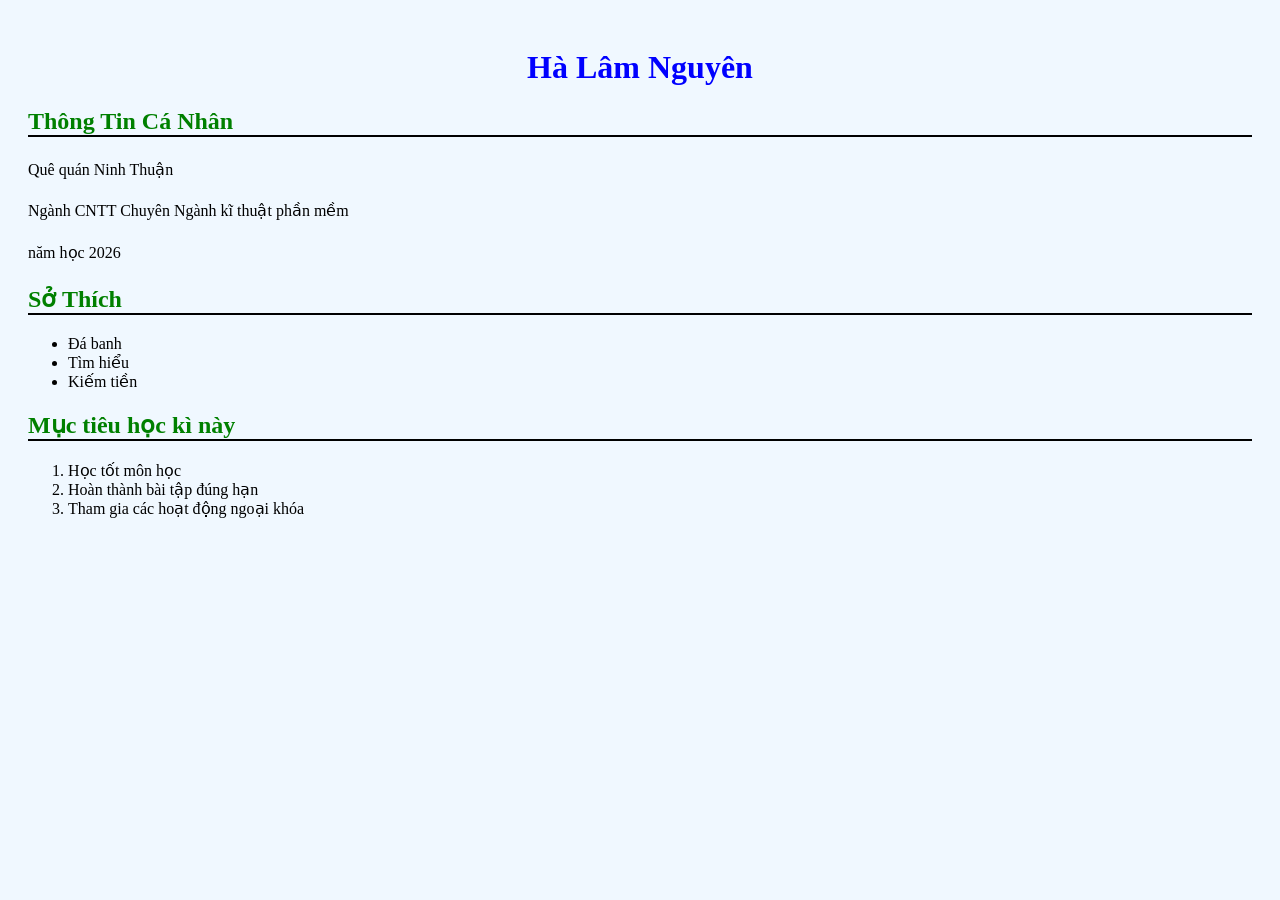
==== index.html @ e82a4b28 "buoi 1: trang gioi thieu ban than" ====
<!DOCTYPE html>
<html lang="en">
    <head>
        <meta charset="UTF-8">
        <title>Hà Lâm Nguyên</title>
        <link rel="stylesheet" href="css/style.css">
    </head>
    <body>
        <h1><strong>Hà Lâm Nguyên</strong></h1>
        <h2> Thông Tin Cá Nhân</h2>
        <p> Quê quán Ninh Thuận</p>
        <p> Ngành CNTT Chuyên Ngành kĩ thuật phần mềm</p>
        <p> năm học 2026</p>
        <h2> Sở Thích </h2>
        <ul>
            <li>Đá banh</li>
            <li>Tìm hiểu</li>
            <li>Kiếm tiền</li>
        </ul>
        <h2> Mục tiêu học kì này</h2>

        <ol>
            <li>Học tốt môn học</li>
            <li>Hoàn thành bài tập đúng hạn</li>
            <li>Tham gia các hoạt động ngoại khóa</li>
        </ol>

    </body>
</html>
---- css/style.css ----
body {
    font -family: Arial, sans-serif;
    background-color: #f0f8ff;
    padding: 20px;
}
h1 {
    color: blue;
    text-align: center;
}
h2 {
    border-bottom: 2px solid black;
    color: green;
}
p {
    line-height: 1.6;
    max-width: 700px;
}
.rechuot:hover {
    background-color: red;
}
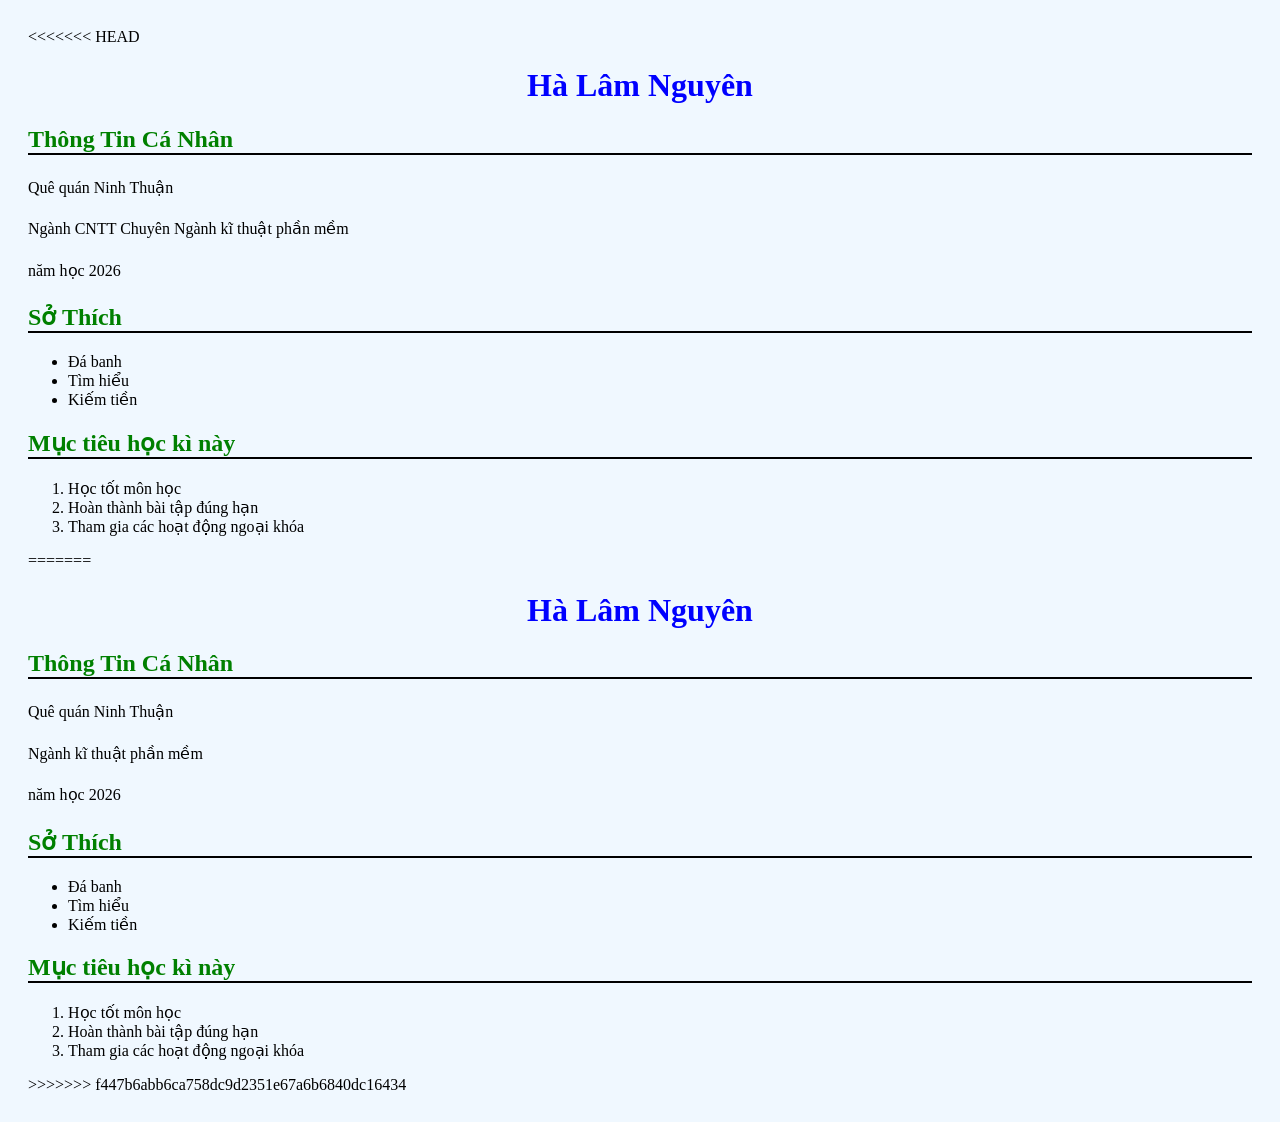
==== commit fc74afbf: "update index page" ====
--- a/index.html
+++ b/index.html
@@ -1,3 +1,4 @@
+<<<<<<< HEAD
 <!DOCTYPE html>
 <html lang="en">
     <head>
@@ -18,12 +19,38 @@
             <li>Kiếm tiền</li>
         </ul>
         <h2> Mục tiêu học kì này</h2>
-
         <ol>
             <li>Học tốt môn học</li>
             <li>Hoàn thành bài tập đúng hạn</li>
             <li>Tham gia các hoạt động ngoại khóa</li>
         </ol>
-
     </body>
+=======
+<!DOCTYPE html>
+<html lang="en">
+    <head>
+        <meta charset="UTF-8">
+        <title>Hà Lâm Nguyên</title>
+        <link rel="stylesheet" href="css/style.css">
+    </head>
+    <body>
+        <h1><strong>Hà Lâm Nguyên</strong></h1>
+        <h2> Thông Tin Cá Nhân</h2>
+        <p> Quê quán Ninh Thuận</p>
+        <p> Ngành kĩ thuật phần mềm</p>
+        <p> năm học 2026</p>
+        <h2> Sở Thích </h2>
+        <ul>
+            <li>Đá banh</li>
+            <li>Tìm hiểu</li>
+            <li>Kiếm tiền</li>
+        </ul>
+        <h2> Mục tiêu học kì này</h2>
+        <ol>
+            <li>Học tốt môn học</li>
+            <li>Hoàn thành bài tập đúng hạn</li>
+            <li>Tham gia các hoạt động ngoại khóa</li>
+        </ol>
+    </body>
+>>>>>>> f447b6abb6ca758dc9d2351e67a6b6840dc16434
 </html>
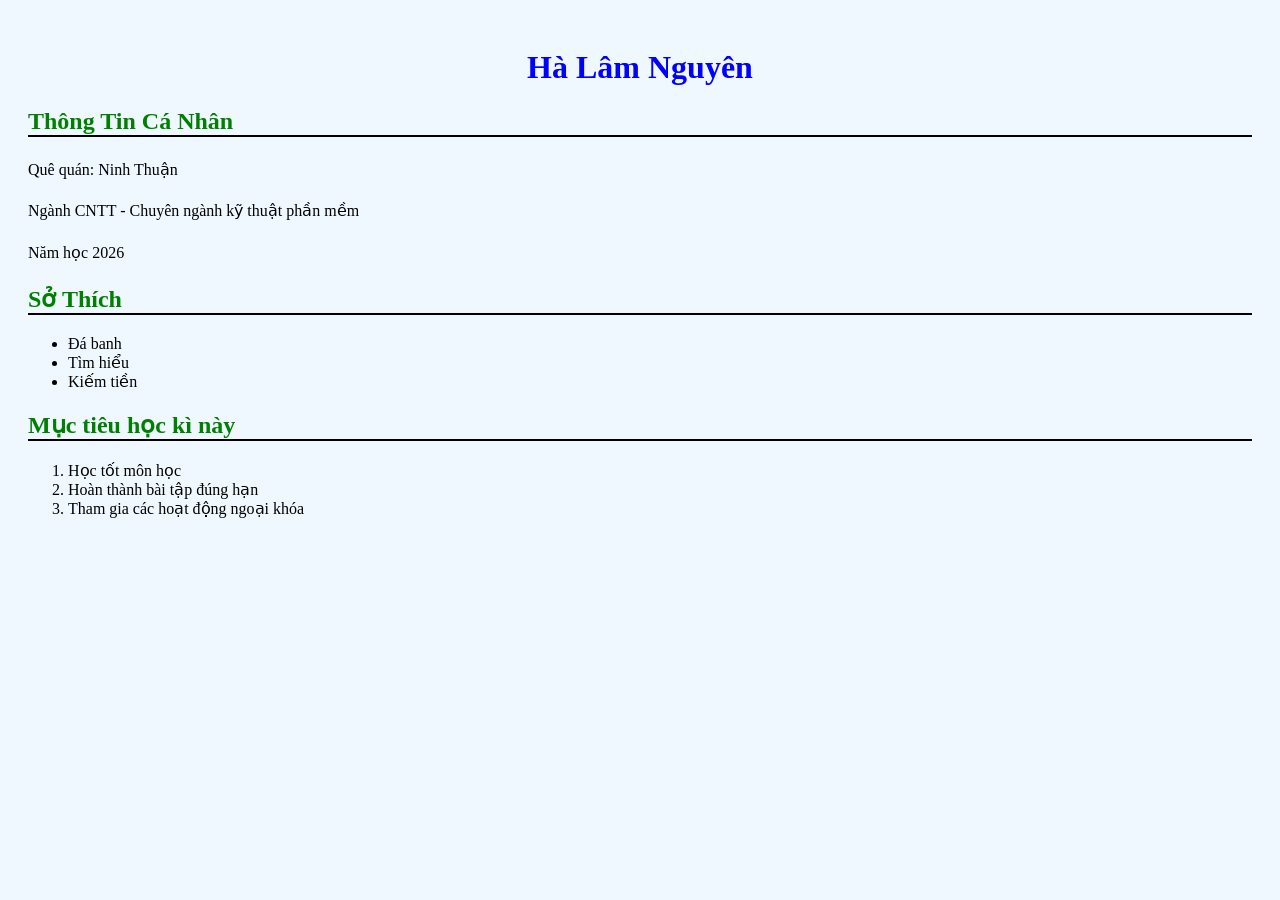
==== commit c99c6ae5: "them README mo ta du an" ====
--- a/index.html
+++ b/index.html
@@ -1,6 +1,5 @@
-<<<<<<< HEAD
-<!DOCTYPE html>
-<html lang="en">
+﻿<!DOCTYPE html>
+<html lang="vi">
     <head>
         <meta charset="UTF-8">
         <title>Hà Lâm Nguyên</title>
@@ -8,49 +7,23 @@
     </head>
     <body>
         <h1><strong>Hà Lâm Nguyên</strong></h1>
-        <h2> Thông Tin Cá Nhân</h2>
-        <p> Quê quán Ninh Thuận</p>
-        <p> Ngành CNTT Chuyên Ngành kĩ thuật phần mềm</p>
-        <p> năm học 2026</p>
-        <h2> Sở Thích </h2>
+        <h2>Thông Tin Cá Nhân</h2>
+        <p>Quê quán: Ninh Thuận</p>
+        <p>Ngành CNTT - Chuyên ngành kỹ thuật phần mềm</p>
+        <p>Năm học 2026</p>
+
+        <h2>Sở Thích</h2>
         <ul>
             <li>Đá banh</li>
             <li>Tìm hiểu</li>
             <li>Kiếm tiền</li>
         </ul>
-        <h2> Mục tiêu học kì này</h2>
+
+        <h2>Mục tiêu học kì này</h2>
         <ol>
             <li>Học tốt môn học</li>
             <li>Hoàn thành bài tập đúng hạn</li>
             <li>Tham gia các hoạt động ngoại khóa</li>
         </ol>
     </body>
-=======
-<!DOCTYPE html>
-<html lang="en">
-    <head>
-        <meta charset="UTF-8">
-        <title>Hà Lâm Nguyên</title>
-        <link rel="stylesheet" href="css/style.css">
-    </head>
-    <body>
-        <h1><strong>Hà Lâm Nguyên</strong></h1>
-        <h2> Thông Tin Cá Nhân</h2>
-        <p> Quê quán Ninh Thuận</p>
-        <p> Ngành kĩ thuật phần mềm</p>
-        <p> năm học 2026</p>
-        <h2> Sở Thích </h2>
-        <ul>
-            <li>Đá banh</li>
-            <li>Tìm hiểu</li>
-            <li>Kiếm tiền</li>
-        </ul>
-        <h2> Mục tiêu học kì này</h2>
-        <ol>
-            <li>Học tốt môn học</li>
-            <li>Hoàn thành bài tập đúng hạn</li>
-            <li>Tham gia các hoạt động ngoại khóa</li>
-        </ol>
-    </body>
->>>>>>> f447b6abb6ca758dc9d2351e67a6b6840dc16434
-</html>+</html>
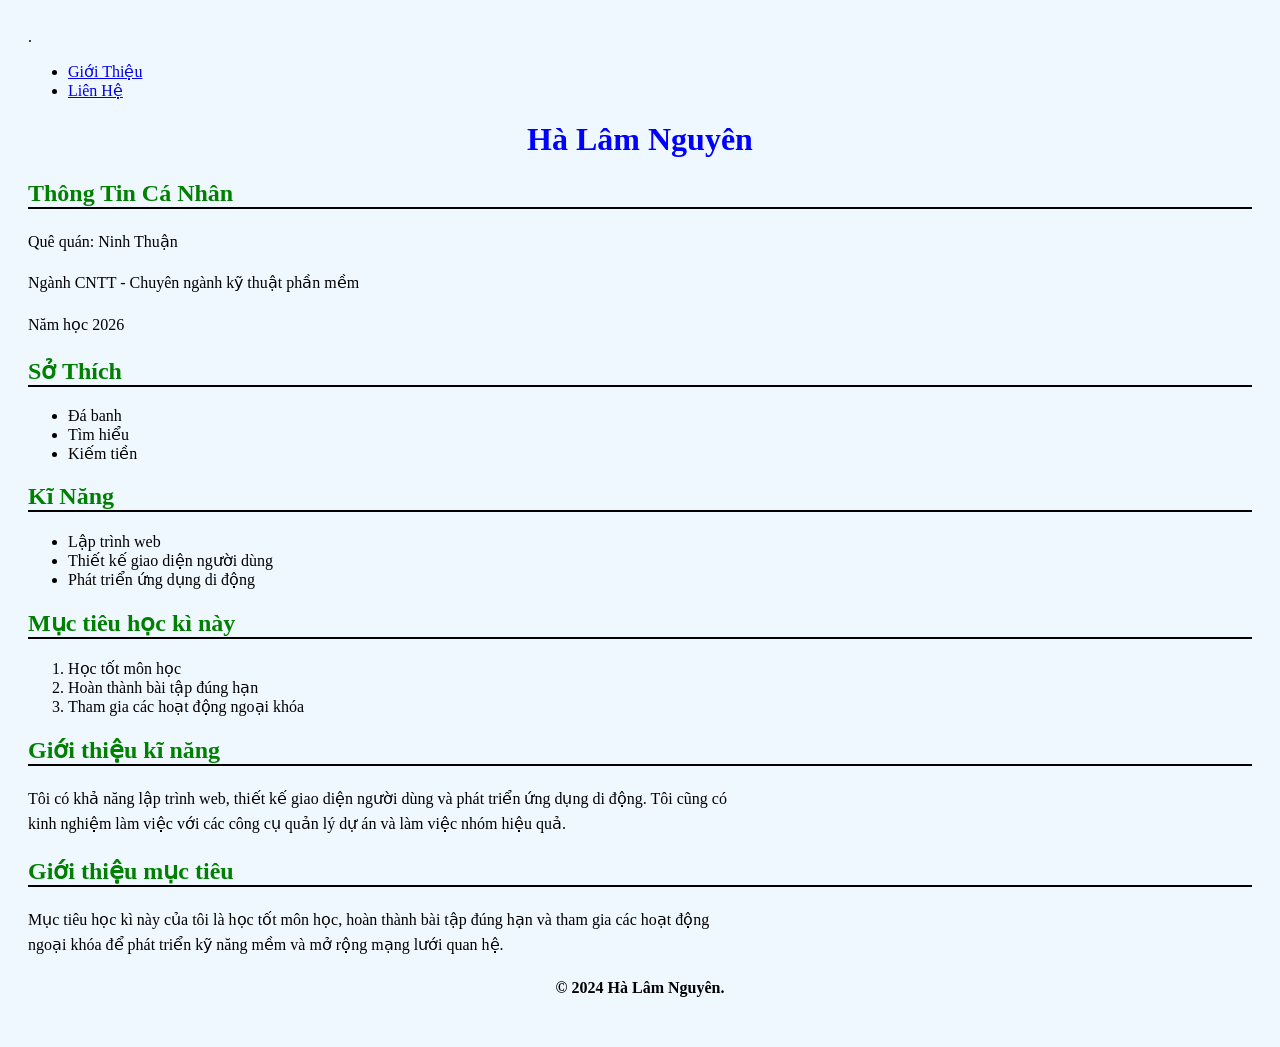
==== commit 7b89c8d0: "Buoi 2" ====
--- a/index.html
+++ b/index.html
@@ -2,10 +2,20 @@
 <html lang="vi">
     <head>
         <meta charset="UTF-8">
+        <html lang="vi">
+        <meta name ="viewport" content="width=device-width, initial-scale=1.0">
         <title>Hà Lâm Nguyên</title>
         <link rel="stylesheet" href="css/style.css">
     </head>
-    <body>
+    <body>.
+        <header>
+            <nav>
+                <ul>
+                    <li><a href="about.html">Giới Thiệu</a></li>
+                    <li><a href="contact.html">Liên Hệ</a></li>
+                </ul>
+            </nav>
+        </header>
         <h1><strong>Hà Lâm Nguyên</strong></h1>
         <h2>Thông Tin Cá Nhân</h2>
         <p>Quê quán: Ninh Thuận</p>
@@ -18,12 +28,29 @@
             <li>Tìm hiểu</li>
             <li>Kiếm tiền</li>
         </ul>
-
+        <h2> Kĩ Năng</h2>
+        <ul>
+            <li>Lập trình web</li>
+            <li>Thiết kế giao diện người dùng</li>
+            <li>Phát triển ứng dụng di động</li>
+        </ul>
         <h2>Mục tiêu học kì này</h2>
         <ol>
             <li>Học tốt môn học</li>
             <li>Hoàn thành bài tập đúng hạn</li>
             <li>Tham gia các hoạt động ngoại khóa</li>
         </ol>
+        <main> 
+            <section id="skills">
+                <h2>Giới thiệu kĩ năng</h2>
+                <p>Tôi có khả năng lập trình web, thiết kế giao diện người dùng và phát triển ứng dụng di động. Tôi cũng có kinh nghiệm làm việc với các công cụ quản lý dự án và làm việc nhóm hiệu quả.</p>
+            </section>
+            <section id="goals">
+                <h2>Giới thiệu mục tiêu</h2>
+                <p>Mục tiêu học kì này của tôi là học tốt môn học, hoàn thành bài tập đúng hạn và tham gia các hoạt động ngoại khóa để phát triển kỹ năng mềm và mở rộng mạng lưới quan hệ.</p>
+            </section>
+        </main>
+        <footer><h4>&copy; 2024 Hà Lâm Nguyên.</h4></footer>
+        
     </body>
 </html>
--- a/css/style.css
+++ b/css/style.css
@@ -19,5 +19,9 @@
     background-color: red;
 }
 
-
-
+h4 {
+    text-align: center;
+}
+.nguyen {
+    color: red;
+}
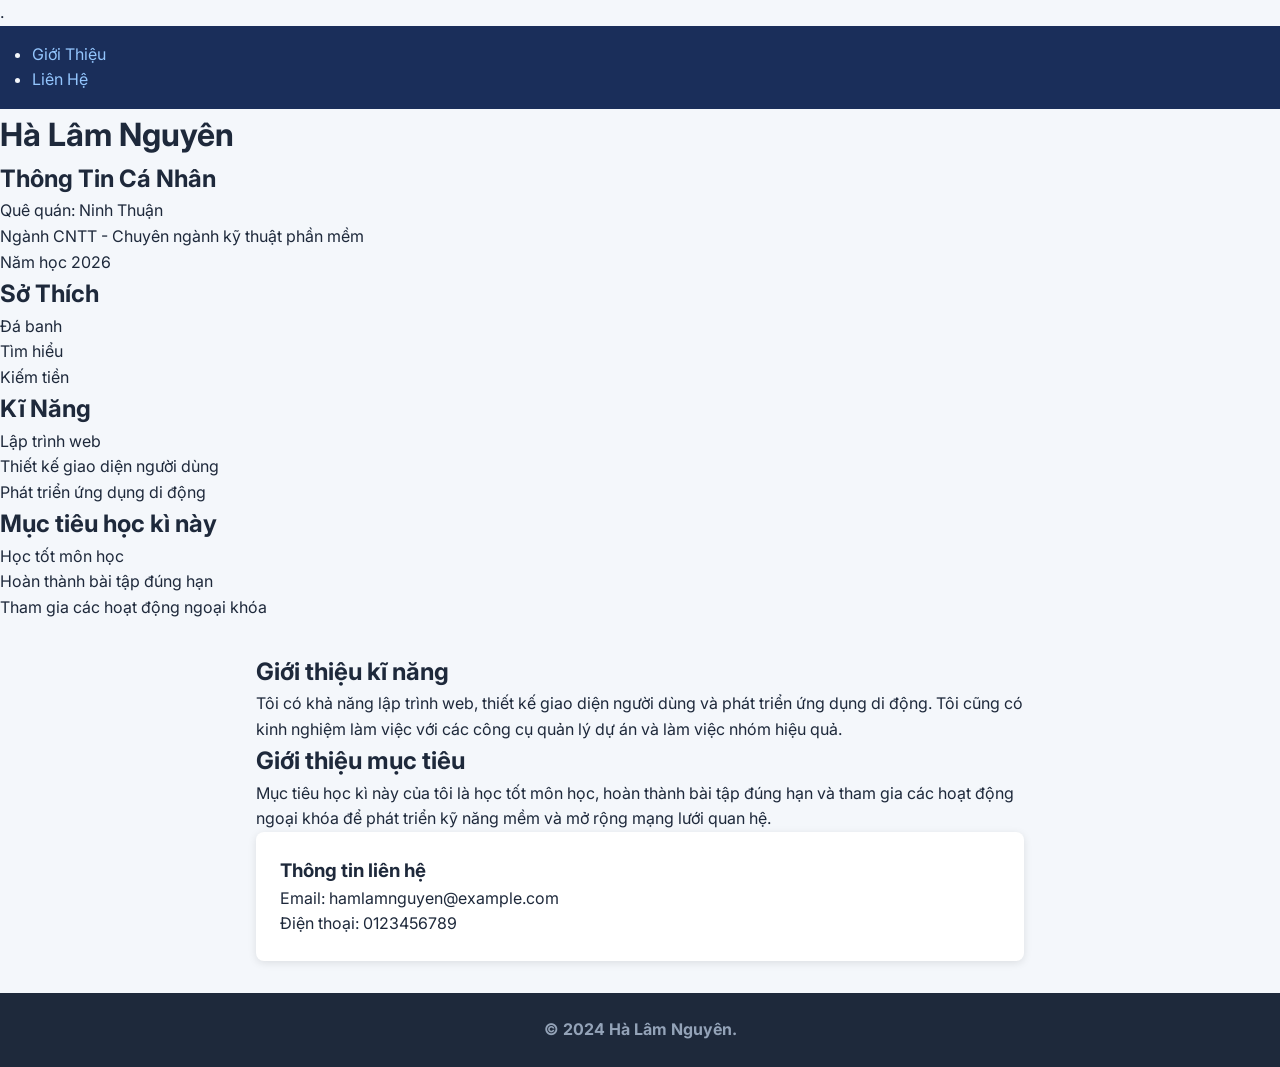
==== commit e9ab133a: "lab 2..." ====
--- a/index.html
+++ b/index.html
@@ -4,8 +4,12 @@
         <meta charset="UTF-8">
         <html lang="vi">
         <meta name ="viewport" content="width=device-width, initial-scale=1.0">
-        <title>Hà Lâm Nguyên</title>
+        <title>Thông Tin của Hà Lâm Nguyên</title>
+        <meta name="description" content="Trang web cá nhân của Hà Lâm Nguyên, giới thiệu về bản thân, sở thích, kĩ năng và mục tiêu học tập.">
         <link rel="stylesheet" href="css/style.css">
+        <link rel="preconnect" href="https://fonts.googleapis.com">
+        <link rel="preconnect" href="https://fonts.gstatic.com" crossorigin>
+        <link href="https://fonts.googleapis.com/css2?family=Inter:wght@400;600;700&display=swap" rel="stylesheet">
     </head>
     <body>.
         <header>
@@ -48,7 +52,13 @@
             <section id="goals">
                 <h2>Giới thiệu mục tiêu</h2>
                 <p>Mục tiêu học kì này của tôi là học tốt môn học, hoàn thành bài tập đúng hạn và tham gia các hoạt động ngoại khóa để phát triển kỹ năng mềm và mở rộng mạng lưới quan hệ.</p>
+
             </section>
+            <div class="card" >
+                <h3>Thông tin liên hệ</h3>
+                <p>Email: hamlamnguyen@example.com</p>
+                <p>Điện thoại: 0123456789</p>
+            </div>
         </main>
         <footer><h4>&copy; 2024 Hà Lâm Nguyên.</h4></footer>
         
--- a/css/style.css
+++ b/css/style.css
@@ -1,27 +1,46 @@
+*, *::before, *::after {
+    box-sizing: border-box;
+    margin: 0;
+    padding: 0;
+}
 body {
-    font -family: Arial, sans-serif;
-    background-color: #f0f8ff;
-    padding: 20px;
+    font-family: 'Inter', sans-serif;
+    background-color: #f4f7fb;
+    color: #1e293b;
+    line-height: 1.6;
 }
-h1 {
-    color: blue;
+header {
+    background-color: #1a2e5a;
+    color: #f4f7fb;
+    padding: 16px 32px;
+}
+header nav a {
+    color: #93c5fd;
+    margin-right: 20px;
+    text-decoration: none;
+}
+header nav a:hover {
+    color: white;
+}
+main {
+    max-width: 800px;
+    margin: 0 auto;
+    padding: 32px 16px;
+}
+.card {
+    background-color: white;
+    padding: 24px;
+    border-radius: 8px;
+    box-shadow: 0 2px 8px rgba(0, 0, 0, 0.1);
+}
+footer {
+    background-color: #1e293b;
+    color: #94a3b8;
     text-align: center;
+    padding: 24px;
 }
-h2 {
-    border-bottom: 2px solid black;
-    color: green;
-}
-p {
-    line-height: 1.6;
-    max-width: 700px;
-}
-.rechuot:hover {
-    background-color: red;
-}
-
-h4 {
-    text-align: center;
-}
-.nguyen {
-    color: red;
+.highlight {
+    background-color: #fef3c7;
+    padding: 4px 8px;
+    border-radius: 4px;
 }
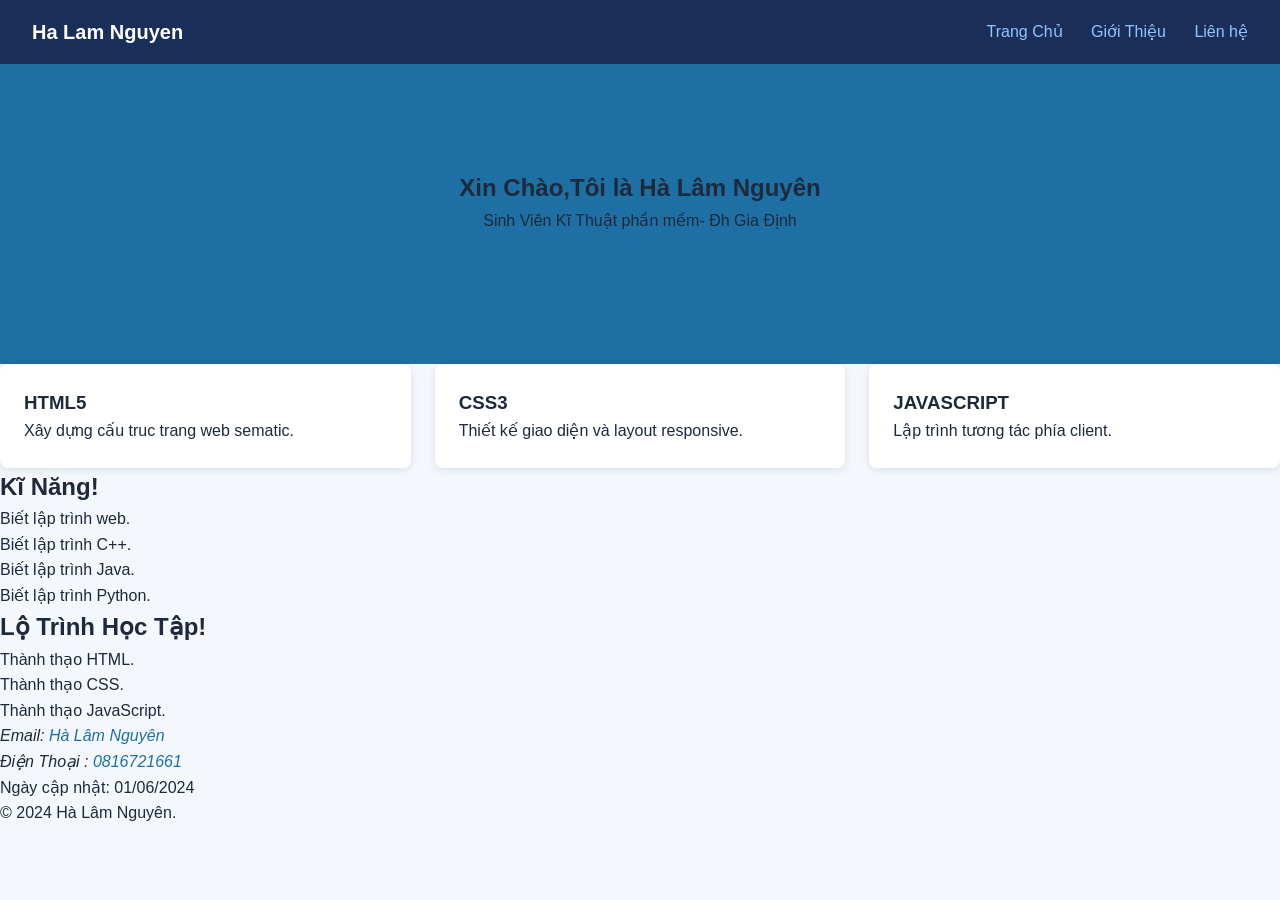
==== commit 75118e76: "lab 3: SCSS structure + flexbox + grid reponsive" ====
--- a/index.html
+++ b/index.html
@@ -1,66 +1,65 @@
-﻿<!DOCTYPE html>
+<!DOCTYPE html>
 <html lang="vi">
-    <head>
-        <meta charset="UTF-8">
-        <html lang="vi">
-        <meta name ="viewport" content="width=device-width, initial-scale=1.0">
-        <title>Thông Tin của Hà Lâm Nguyên</title>
-        <meta name="description" content="Trang web cá nhân của Hà Lâm Nguyên, giới thiệu về bản thân, sở thích, kĩ năng và mục tiêu học tập.">
-        <link rel="stylesheet" href="css/style.css">
-        <link rel="preconnect" href="https://fonts.googleapis.com">
-        <link rel="preconnect" href="https://fonts.gstatic.com" crossorigin>
-        <link href="https://fonts.googleapis.com/css2?family=Inter:wght@400;600;700&display=swap" rel="stylesheet">
-    </head>
-    <body>.
-        <header>
-            <nav>
-                <ul>
-                    <li><a href="about.html">Giới Thiệu</a></li>
-                    <li><a href="contact.html">Liên Hệ</a></li>
-                </ul>
+<head>
+    <meta charset="UTF-8">
+    <meta name="viewport" content="width=device-width, initial-scale=1.0">
+    <link rel="stylesheet" href="css/style.css">
+    <title>Hà Lâm Nguyên</title>
+</head>
+<body>
+    <header>
+        <div class="navbar">
+            <div class="logo"> Ha Lam Nguyen</div>
+            <nav class="nav-links"> 
+                <a href="index.html">Trang Chủ</a>
+                <a href="about.html">Giới Thiệu</a>
+                <a href="contact.html">Liên hệ</a>
             </nav>
-        </header>
-        <h1><strong>Hà Lâm Nguyên</strong></h1>
-        <h2>Thông Tin Cá Nhân</h2>
-        <p>Quê quán: Ninh Thuận</p>
-        <p>Ngành CNTT - Chuyên ngành kỹ thuật phần mềm</p>
-        <p>Năm học 2026</p>
-
-        <h2>Sở Thích</h2>
-        <ul>
-            <li>Đá banh</li>
-            <li>Tìm hiểu</li>
-            <li>Kiếm tiền</li>
-        </ul>
-        <h2> Kĩ Năng</h2>
-        <ul>
-            <li>Lập trình web</li>
-            <li>Thiết kế giao diện người dùng</li>
-            <li>Phát triển ứng dụng di động</li>
-        </ul>
-        <h2>Mục tiêu học kì này</h2>
-        <ol>
-            <li>Học tốt môn học</li>
-            <li>Hoàn thành bài tập đúng hạn</li>
-            <li>Tham gia các hoạt động ngoại khóa</li>
-        </ol>
-        <main> 
-            <section id="skills">
-                <h2>Giới thiệu kĩ năng</h2>
-                <p>Tôi có khả năng lập trình web, thiết kế giao diện người dùng và phát triển ứng dụng di động. Tôi cũng có kinh nghiệm làm việc với các công cụ quản lý dự án và làm việc nhóm hiệu quả.</p>
-            </section>
-            <section id="goals">
-                <h2>Giới thiệu mục tiêu</h2>
-                <p>Mục tiêu học kì này của tôi là học tốt môn học, hoàn thành bài tập đúng hạn và tham gia các hoạt động ngoại khóa để phát triển kỹ năng mềm và mở rộng mạng lưới quan hệ.</p>
-
-            </section>
-            <div class="card" >
-                <h3>Thông tin liên hệ</h3>
-                <p>Email: hamlamnguyen@example.com</p>
-                <p>Điện thoại: 0123456789</p>
+        </div>
+    <main>
+        <section class="hero">
+            <h2>Xin Chào,Tôi là Hà Lâm Nguyên</h2>
+            <p>Sinh Viên Kĩ Thuật phần mềm- Đh Gia Định</p>
+            <a href="about.html">Xem Thông Tin</a>
+        </section>
+        <div class="cards-grid">
+            <div class="card">
+                <h3>HTML5</h3>
+                <p>Xây dựng cấu truc trang web sematic.</p>
             </div>
-        </main>
-        <footer><h4>&copy; 2024 Hà Lâm Nguyên.</h4></footer>
-        
-    </body>
-</html>
+            <div class="card">
+                <h3>CSS3</h3>
+                <p>Thiết kế giao diện và layout responsive.</p>
+            </div>
+            <div class="card">
+                <h3>JAVASCRIPT</h3>
+                <p>Lập trình tương tác phía client.</p>
+            </div>
+        </div>
+        <section id="Ki-Nang">
+            <h2>Kĩ Năng!</h2>
+            <ul>
+                <li>Biết lập trình web.</li>
+                <li>Biết lập trình C++.</li>
+                <li>Biết lập trình Java.</li>
+                <li>Biết lập trình Python.</li>
+            </ul>
+        </section>
+        <section id="lo-trinh-hoc-tap">
+            <h2>Lộ Trình Học Tập!</h2>
+            <ol>
+                <li>Thành thạo HTML.</li>
+                <li>Thành thạo CSS.</li>
+                <li>Thành thạo JavaScript.</li>
+            </ol>
+        </section>
+    </main>
+    <footer>
+        <address>
+            Email: <a href="mailto: Halamnguyen227@gmail.com">Hà Lâm Nguyên</a><br>
+        Điện Thoại : <a href="tel:0816721661">0816721661</a> 
+        </address>
+        <time datetime="2024-06-01">Ngày cập nhật: 01/06/2024</time>
+        <p>&copy; 2024 Hà Lâm Nguyên.</p>
+</body>
+</html>
--- a/css/style.css
+++ b/css/style.css
@@ -1,46 +1,73 @@
 *, *::before, *::after {
-    box-sizing: border-box;
-    margin: 0;
-    padding: 0;
+  box-sizing: border-box;
+  margin: 0;
+  padding: 0;
 }
+
 body {
-    font-family: 'Inter', sans-serif;
-    background-color: #f4f7fb;
-    color: #1e293b;
-    line-height: 1.6;
+  font-family: "Inter", Arial, Helvetica, sans-serif;
+  background-color: #f4f7fb;
+  color: #1e293b;
+  line-height: 1.6;
 }
-header {
-    background-color: #1a2e5a;
-    color: #f4f7fb;
-    padding: 16px 32px;
+
+a {
+  color: #1d6fa4;
+  text-decoration: none;
 }
-header nav a {
-    color: #93c5fd;
-    margin-right: 20px;
-    text-decoration: none;
+a:hover {
+  color: #0d9488;
 }
-header nav a:hover {
-    color: white;
+
+img {
+  max-width: 100%;
+  display: block;
 }
-main {
-    max-width: 800px;
-    margin: 0 auto;
-    padding: 32px 16px;
+
+.navbar {
+  display: flex;
+  justify-content: space-between;
+  align-items: center;
+  padding: 16px 32px;
+  background: #1a2e5a;
 }
+.navbar .logo {
+  color: white;
+  font-size: 1.25rem;
+  font-weight: bold;
+}
+.navbar .nav-links a {
+  color: #93c5fd;
+  margin-left: 24px;
+  text-decoration: none;
+}
+.navbar .nav-links a:hover {
+  color: white;
+}
+
+.hero {
+  display: flex;
+  flex-direction: column;
+  align-items: center;
+  justify-content: center;
+  min-height: 300px;
+  padding: 48px 24px;
+  background-color: #1d6fa4;
+}
+
+.cards-grid {
+  display: flex;
+  flex-wrap: wrap;
+  gap: 24px;
+}
+
 .card {
-    background-color: white;
-    padding: 24px;
-    border-radius: 8px;
-    box-shadow: 0 2px 8px rgba(0, 0, 0, 0.1);
+  background: white;
+  border-radius: 8px;
+  box-shadow: 0 2px 8px rgba(0, 0, 0, 0.1);
+  padding: 24px;
+  flex: 1;
+  min-width: 250px;
 }
-footer {
-    background-color: #1e293b;
-    color: #94a3b8;
-    text-align: center;
-    padding: 24px;
-}
-.highlight {
-    background-color: #fef3c7;
-    padding: 4px 8px;
-    border-radius: 4px;
-}+
+/*# sourceMappingURL=style.css.map */
